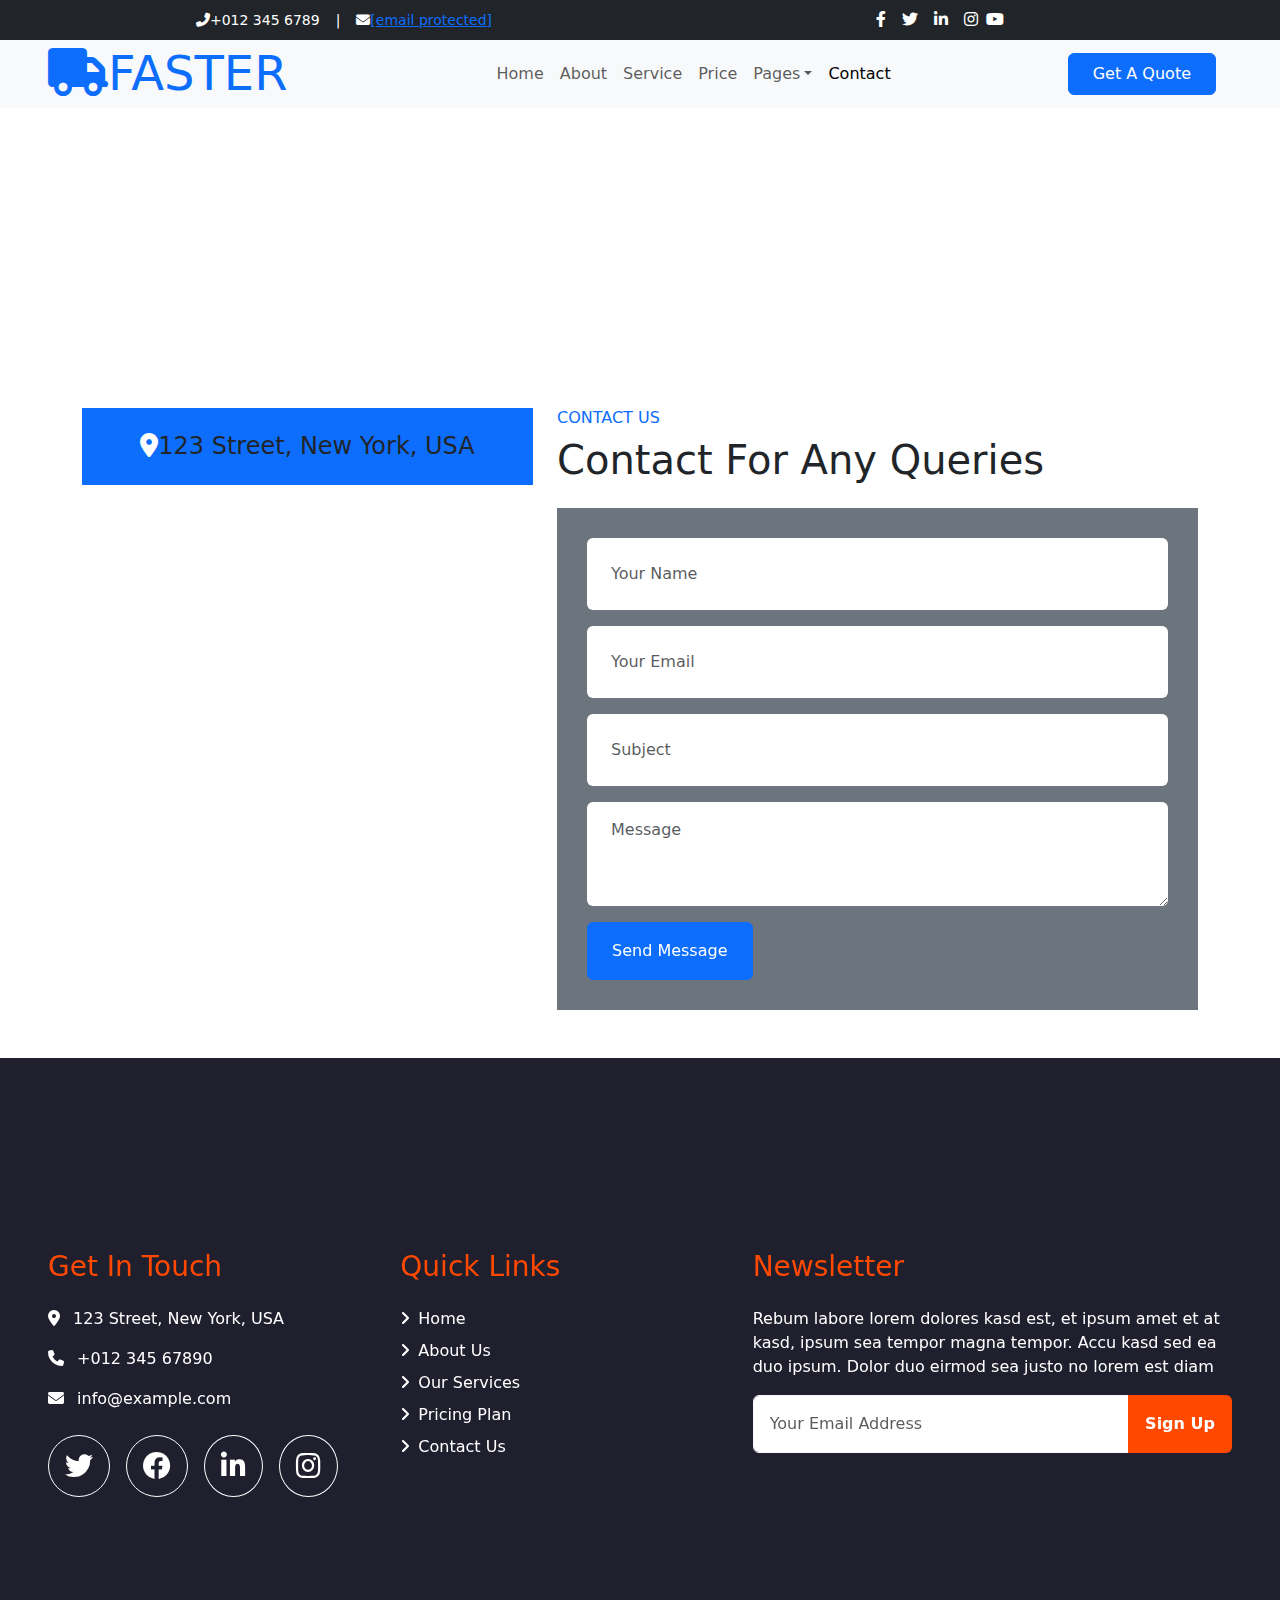
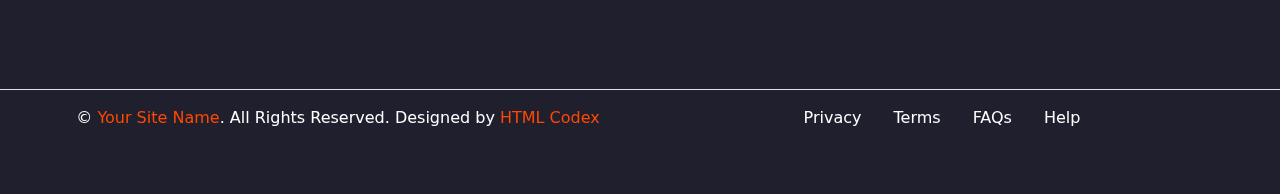
==== contact.html @ 493680a0 "home service about page design complete" ====
<!DOCTYPE html>
<html lang="en">
  <head>
    <meta charset="UTF-8" />
    <meta
      name="viewport"
      content="width=device-width, user-scalable=no, initial-scale=1.0, maximum-scale=1.0, minimum-scale=1.0"
    />
    <meta http-equiv="X-UA-Compatible" content="ie=edge" />
    <title>Document</title>
    <link rel="stylesheet" href="css/bootstrap.css" />
    <link rel="stylesheet" href="css/all.css" />
    <link rel="stylesheet" href="css/owl.carousel.min.css" />
    <link rel="stylesheet" href="css/owl.theme.default.min.css" />
    <link rel="stylesheet" href="css/style.css" />
  </head>
  <body>
    <div class="container-fluid bg-dark">
      <div class="row py-2 px-lg-5">
        <div class="col-lg-6 text-center text-lg-left mb-2 mb-lg-0">
          <div class="d-inline-flex align-items-center text-white">
            <small><i class="fa fa-phone-alt mr-2"></i>+012 345 6789</small>
            <small class="px-3">|</small>
            <small
              ><i class="fa fa-envelope mr-2"></i
              ><a
                href="/cdn-cgi/l/email-protection"
                class="__cf_email__"
                data-cfemail="0b62656d644b6e736a667b676e25686466"
                >[email&#160;protected]</a
              ></small
            >
          </div>
        </div>
        <div class="col-lg-6 text-center text-lg-right">
          <div class="d-inline-flex align-items-center">
            <a class="text-white px-2" href="">
              <i class="fab fa-facebook-f"></i>
            </a>
            <a class="text-white px-2" href="">
              <i class="fab fa-twitter"></i>
            </a>
            <a class="text-white px-2" href="">
              <i class="fab fa-linkedin-in"></i>
            </a>
            <a class="text-white px-2" href="">
              <i class="fab fa-instagram"></i>
            </a>
            <a class="text-white pl-2" href="">
              <i class="fab fa-youtube"></i>
            </a>
          </div>
        </div>
      </div>
    </div>

    <div class="container-fluid p-0">
      <nav
        class="navbar navbar-expand-lg bg-light navbar-light py-3 py-lg-0 px-lg-5"
      >
        <a href="index.html" class="navbar-brand ml-lg-3">
          <h1 class="m-0 display-5 text-uppercase text-primary">
            <i class="fa fa-truck mr-2"></i>Faster
          </h1>
        </a>
        <button
          type="button"
          class="navbar-toggler"
          data-toggle="collapse"
          data-target="#navbarCollapse"
        >
          <span class="navbar-toggler-icon"></span>
        </button>
        <div
          class="collapse navbar-collapse justify-content-between px-lg-3"
          id="navbarCollapse"
        >
          <div class="navbar-nav m-auto py-0">
            <a href="index.html" class="nav-item nav-link">Home</a>
            <a href="about.html" class="nav-item nav-link">About</a>
            <a href="service.html" class="nav-item nav-link">Service</a>
            <a href="price.html" class="nav-item nav-link">Price</a>
            <div class="nav-item dropdown">
              <a
                href="#"
                class="nav-link dropdown-toggle"
                data-toggle="dropdown"
                >Pages</a
              >
              <div class="dropdown-menu rounded-0 m-0">
                <a href="blog.html" class="dropdown-item">Blog Grid</a>
                <a href="single.html" class="dropdown-item">Blog Detail</a>
              </div>
            </div>
            <a href="contact.html" class="nav-item nav-link active">Contact</a>
          </div>
          <a href="" class="btn btn-primary py-2 px-4 d-none d-lg-block"
            >Get A Quote</a
          >
        </div>
      </nav>
    </div>

    <div class="jumbotron jumbotron-fluid mb-5">
      <div class="container text-center py-5">
        <h1 class="text-white display-3">Contact</h1>
        <div class="d-inline-flex align-items-center text-white">
          <p class="m-0"><a class="text-white" href="">Home</a></p>
          <i class="fa fa-circle px-3"></i>
          <p class="m-0">Contact</p>
        </div>
      </div>
    </div>

    <div class="container-fluid py-5">
      <div class="container">
        <div class="row">
          <div class="col-lg-5 pb-4 pb-lg-0">
            <div class="bg-primary text-dark text-center p-4">
              <h4 class="m-0">
                <i class="fa fa-map-marker-alt text-white mr-2"></i>123 Street,
                New York, USA
              </h4>
            </div>
            <iframe
              style="width: 100%; height: 470px"
              src="https://www.google.com/maps/embed?pb=!1m18!1m12!1m3!1d3001156.4288297426!2d-78.01371936852176!3d42.72876761954724!2m3!1f0!2f0!3f0!3m2!1i1024!2i768!4f13.1!3m3!1m2!1s0x4ccc4bf0f123a5a9%3A0xddcfc6c1de189567!2sNew%20York%2C%20USA!5e0!3m2!1sen!2sbd!4v1603794290143!5m2!1sen!2sbd"
              frameborder="0"
              style="border: 0"
              allowfullscreen=""
              aria-hidden="false"
              tabindex="0"
            ></iframe>
          </div>
          <div class="col-lg-7">
            <h6 class="text-primary text-uppercase font-weight-bold">
              Contact Us
            </h6>
            <h1 class="mb-4">Contact For Any Queries</h1>
            <div class="contact-form bg-secondary" style="padding: 30px">
              <div id="success"></div>
              <form name="sentMessage" id="contactForm" novalidate="novalidate">
                <div class="control-group">
                  <input
                    type="text"
                    class="form-control border-0 p-4"
                    id="name"
                    placeholder="Your Name"
                    required="required"
                    data-validation-required-message="Please enter your name"
                  />
                  <p class="help-block text-danger"></p>
                </div>
                <div class="control-group">
                  <input
                    type="email"
                    class="form-control border-0 p-4"
                    id="email"
                    placeholder="Your Email"
                    required="required"
                    data-validation-required-message="Please enter your email"
                  />
                  <p class="help-block text-danger"></p>
                </div>
                <div class="control-group">
                  <input
                    type="text"
                    class="form-control border-0 p-4"
                    id="subject"
                    placeholder="Subject"
                    required="required"
                    data-validation-required-message="Please enter a subject"
                  />
                  <p class="help-block text-danger"></p>
                </div>
                <div class="control-group">
                  <textarea
                    class="form-control border-0 py-3 px-4"
                    rows="3"
                    id="message"
                    placeholder="Message"
                    required="required"
                    data-validation-required-message="Please enter your message"
                  ></textarea>
                  <p class="help-block text-danger"></p>
                </div>
                <div>
                  <button
                    class="btn btn-primary py-3 px-4"
                    type="submit"
                    id="sendMessageButton"
                  >
                    Send Message
                  </button>
                </div>
              </form>
            </div>
          </div>
        </div>
      </div>
    </div>

    <!-- ================footer start ====================-->
    <footer class="bg-dark-navy">
      <section class="py-5">
        <div class="container-fluid text-white mt-5 py-5 px-sm-3 px-md-5">
          <div class="row pt-5">
            <div class="col-lg-7 col-md-6">
              <div class="row">
                <div class="col-md-6 mb-5">
                  <h3 class="text-orange mb-4">Get In Touch</h3>
                  <p>
                    <i class="fa-solid fa-location-dot me-2"></i> 123 Street,
                    New York, USA
                  </p>
                  <p><i class="fa-solid fa-phone me-2"></i> +012 345 67890</p>
                  <p>
                    <i class="fa-solid fa-envelope me-2"></i> info@example.com
                  </p>
                  <div class="d-flex justify-content-start mt-4">
                    <a class="me-3 fs-3" href="#">
                      <i class="fa-brands fa-twitter footer-icon-style p-3"></i
                    ></a>
                    <a class="me-3 fs-3" href="#">
                      <i class="fa-brands fa-facebook footer-icon-style p-3"></i
                    ></a>
                    <a class="me-3 fs-3" href="#">
                      <i
                        class="fa-brands fa-linkedin-in footer-icon-style p-3"
                      ></i
                    ></a>
                    <a class="fs-3" href="#">
                      <i
                        class="fa-brands fa-instagram footer-icon-style p-3"
                      ></i
                    ></a>
                  </div>
                </div>
                <div class="col-md-6 mb-5">
                  <h3 class="text-orange mb-4">Quick Links</h3>
                  <div class="d-flex flex-column justify-content-start">
                    <a class="text-white mb-2 footer-menu" href="#"
                      ><i class="fa fa-angle-right me-2"></i>Home</a
                    >
                    <a class="text-white mb-2 footer-menu" href="#"
                      ><i class="fa fa-angle-right me-2"></i>About Us</a
                    >
                    <a class="text-white mb-2 footer-menu" href="#"
                      ><i class="fa fa-angle-right me-2"></i>Our Services</a
                    >
                    <a class="text-white mb-2 footer-menu" href="#"
                      ><i class="fa fa-angle-right me-2"></i>Pricing Plan</a
                    >
                    <a class="text-white footer-menu" href="#"
                      ><i class="fa fa-angle-right me-2"></i>Contact Us</a
                    >
                  </div>
                </div>
              </div>
            </div>

            <div class="col-lg-5 col-md-6 mb-5">
              <h3 class="text-orange mb-4">Newsletter</h3>
              <p>
                Rebum labore lorem dolores kasd est, et ipsum amet et at kasd,
                ipsum sea tempor magna tempor. Accu kasd sed ea duo ipsum. Dolor
                duo eirmod sea justo no lorem est diam
              </p>
              <div class="w-100">
                <div class="input-group">
                  <input
                    type="text"
                    class="form-control border-light p-3"
                    placeholder="Your Email Address"
                  />
                  <button
                    class="btn bg-orange p-3 text-white fw-bold"
                    type="button"
                  >
                    Sign Up
                  </button>
                </div>
              </div>
            </div>
          </div>
        </div>
      </section>
      <section class="py-5">
        <div class="container-fluid text-white border-top py-3 px-sm-3 px-md-5">
          <div class="row">
            <div class="col-lg-6 text-center text-md-left mb-3 mb-md-0">
              <p class="m-0 text-white">
                &copy;
                <a href="#" class="footer-text text-orange">Your Site Name</a>.
                All Rights Reserved. Designed by
                <a href="" class="footer-text text-orange">HTML Codex</a>
              </p>
            </div>
            <div class="col-lg-6 text-center text-md-right">
              <ul class="nav d-inline-flex">
                <li class="nav-item">
                  <a class="nav-link text-white py-0" href="#">Privacy</a>
                </li>
                <li class="nav-item">
                  <a class="nav-link text-white py-0" href="#">Terms</a>
                </li>
                <li class="nav-item">
                  <a class="nav-link text-white py-0" href="#">FAQs</a>
                </li>
                <li class="nav-item">
                  <a class="nav-link text-white py-0" href="#">Help</a>
                </li>
              </ul>
            </div>
          </div>
        </div>
      </section>
    </footer>
    <!-- ============ footer end ================= -->

    <script src="js/all.min.js"></script>
    <script src="js/jquery.min.js"></script>
    <script src="js/owl.carousel.js"></script>
    <script src="js/bootstrap.bundle.js"></script>
    <script src="js/custom.js"></script>
  </body>
</html>
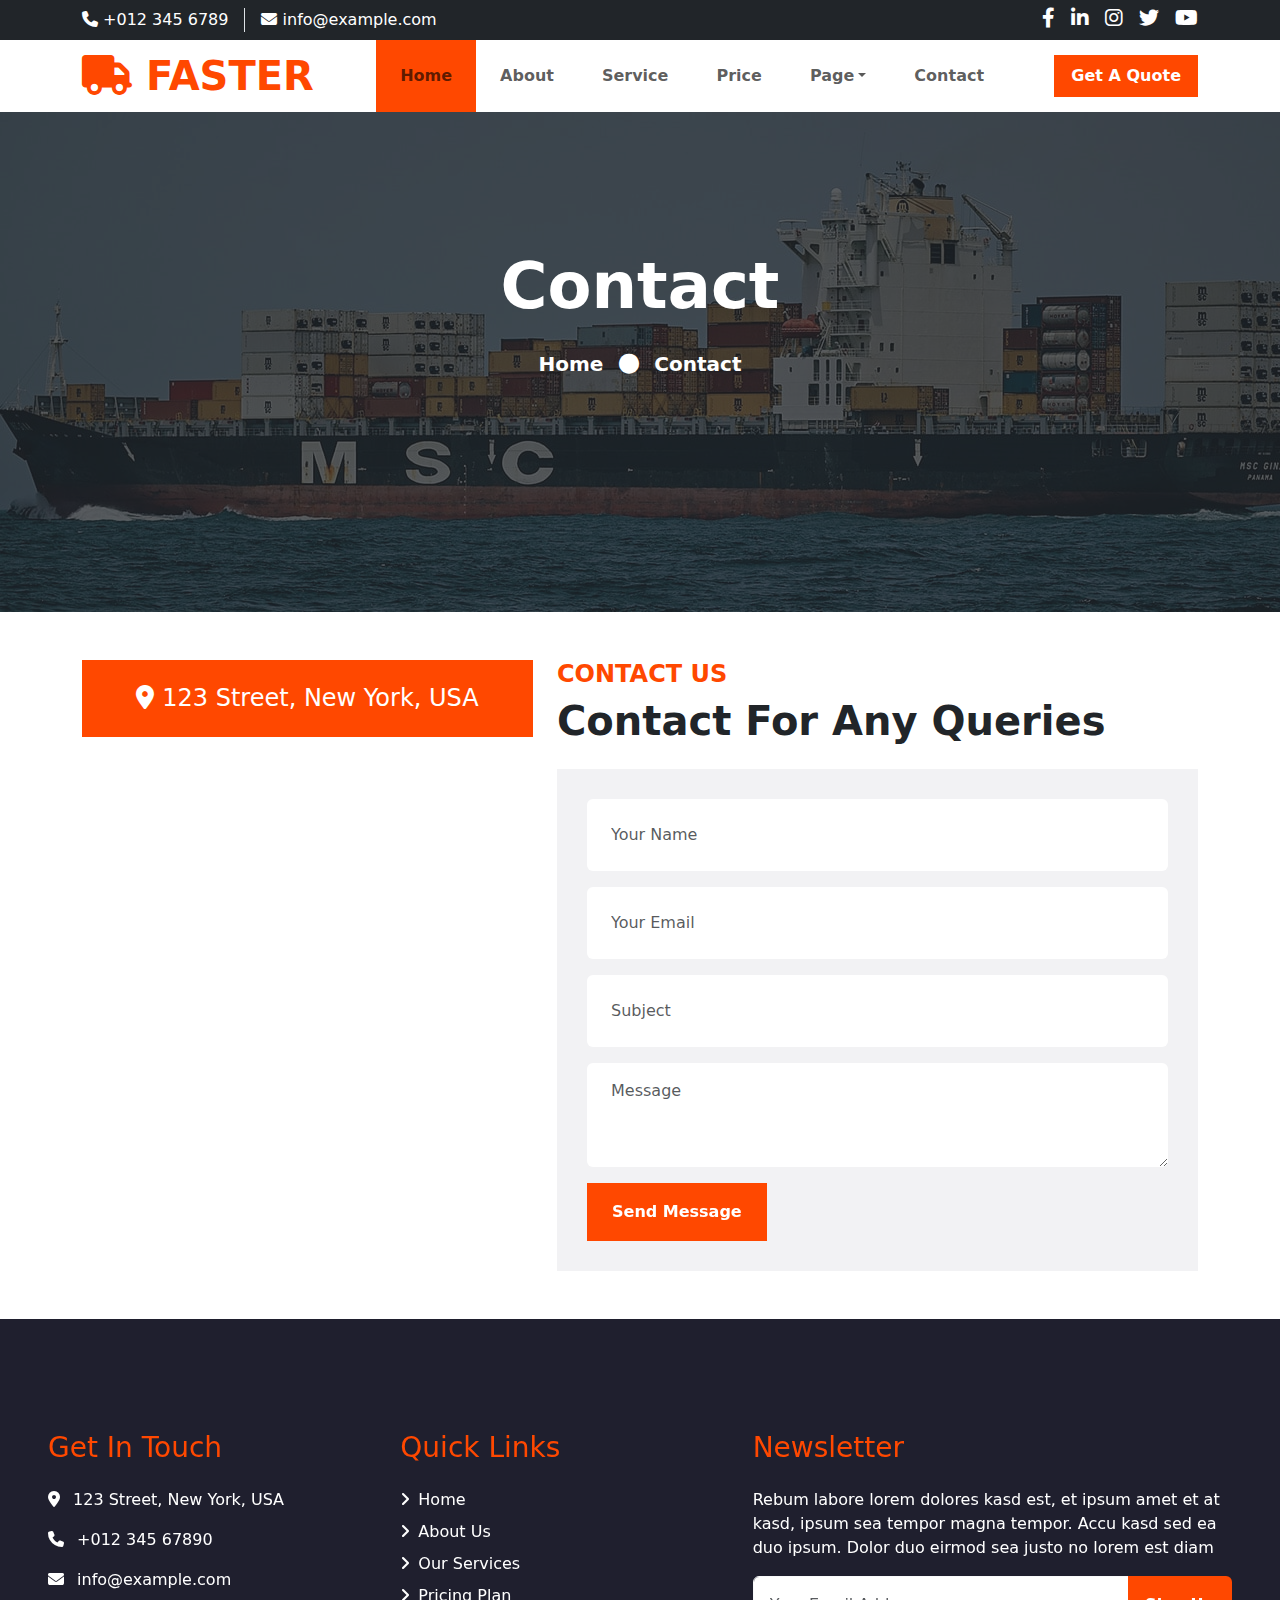
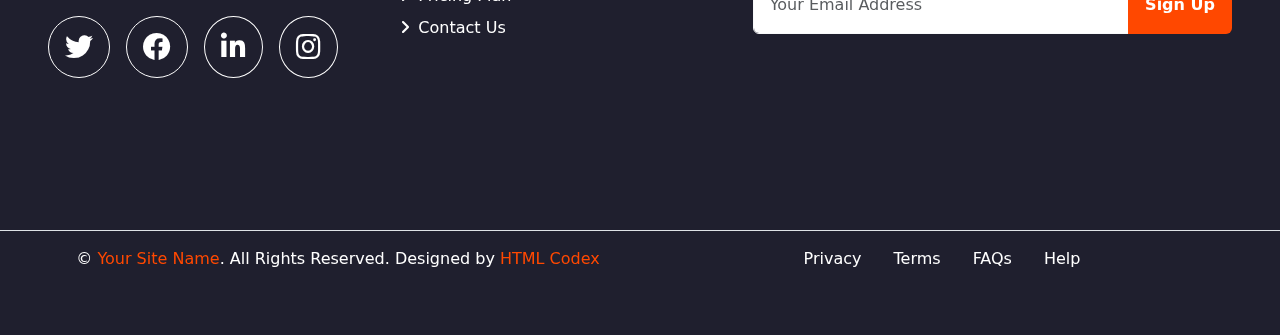
==== commit 1c692613: "contact page complete" ====
--- a/contact.html
+++ b/contact.html
@@ -7,7 +7,7 @@
       content="width=device-width, user-scalable=no, initial-scale=1.0, maximum-scale=1.0, minimum-scale=1.0"
     />
     <meta http-equiv="X-UA-Compatible" content="ie=edge" />
-    <title>Document</title>
+    <title>Contact Page</title>
     <link rel="stylesheet" href="css/bootstrap.css" />
     <link rel="stylesheet" href="css/all.css" />
     <link rel="stylesheet" href="css/owl.carousel.min.css" />
@@ -15,110 +15,133 @@
     <link rel="stylesheet" href="css/style.css" />
   </head>
   <body>
-    <div class="container-fluid bg-dark">
-      <div class="row py-2 px-lg-5">
-        <div class="col-lg-6 text-center text-lg-left mb-2 mb-lg-0">
-          <div class="d-inline-flex align-items-center text-white">
-            <small><i class="fa fa-phone-alt mr-2"></i>+012 345 6789</small>
-            <small class="px-3">|</small>
-            <small
-              ><i class="fa fa-envelope mr-2"></i
-              ><a
-                href="/cdn-cgi/l/email-protection"
-                class="__cf_email__"
-                data-cfemail="0b62656d644b6e736a667b676e25686466"
-                >[email&#160;protected]</a
-              ></small
-            >
-          </div>
-        </div>
-        <div class="col-lg-6 text-center text-lg-right">
-          <div class="d-inline-flex align-items-center">
-            <a class="text-white px-2" href="">
-              <i class="fab fa-facebook-f"></i>
-            </a>
-            <a class="text-white px-2" href="">
-              <i class="fab fa-twitter"></i>
-            </a>
-            <a class="text-white px-2" href="">
-              <i class="fab fa-linkedin-in"></i>
-            </a>
-            <a class="text-white px-2" href="">
-              <i class="fab fa-instagram"></i>
-            </a>
-            <a class="text-white pl-2" href="">
-              <i class="fab fa-youtube"></i>
-            </a>
+    <header>
+      <!--    header section-1  -->
+      <section class="bg-dark text-white py-2">
+        <div class="container">
+          <div class="row">
+            <div class="col-sm-12 col-md-6">
+              <ul class="nav">
+                <li class="pe-3 border-end">
+                  <i class="fa fa-phone"></i> +012 345 6789
+                </li>
+                <li class="ps-3">
+                  <i class="fa fa-envelope"></i> info@example.com
+                </li>
+              </ul>
+            </div>
+
+            <div class="col-sm-12 col-md-6">
+              <ul class="nav float-end mt-sm-3 mt-md-0">
+                <li class="me-3">
+                  <a href="" class="text-white"
+                    ><i class="fa-brands fa-facebook-f fs-5"></i
+                  ></a>
+                </li>
+                <li class="me-3">
+                  <a href="" class="text-white"
+                    ><i class="fa-brands fa-linkedin-in fs-5"></i
+                  ></a>
+                </li>
+                <li class="me-3">
+                  <a href="" class="text-white"
+                    ><i class="fa-brands fa-instagram fs-5"></i
+                  ></a>
+                </li>
+                <li class="me-3">
+                  <a href="" class="text-white"
+                    ><i class="fa-brands fa-twitter fs-5"></i
+                  ></a>
+                </li>
+                <li>
+                  <a href="" class="text-white"
+                    ><i class="fa-brands fa-youtube fs-5"></i
+                  ></a>
+                </li>
+              </ul>
+            </div>
+          </div>
+        </div>
+      </section>
+
+      <nav class="navbar navbar-expand p-0">
+        <div class="container">
+          <a href="" class="navbar-brand text-orange fw-bolder fs-1"
+            ><i class="fa-solid fa-truck"></i> FASTER</a
+          >
+
+          <button
+            type="button"
+            class="navbar-toggler"
+            data-toggle="collapse"
+            data-target="#navbarCollapse"
+          >
+            <span class="navbar-toggler-icon"></span>
+          </button>
+
+          <ul class="navbar-nav mx-auto fw-bold">
+            <li><a href="" class="nav-link nav-menu bg-orange p-4">Home</a></li>
+            <li>
+              <a href="about.html" class="nav-link nav-menu p-4">About</a>
+            </li>
+            <li>
+              <a href="service.html" class="nav-link nav-menu p-4">Service</a>
+            </li>
+            <li><a href="" class="nav-link nav-menu p-4">Price</a></li>
+            <li class="dropdown nav-item">
+              <a
+                href=""
+                class="nav-link nav-menu p-4 dropdown-toggle"
+                data-bs-toggle="dropdown"
+                >Page</a
+              >
+              <ul class="dropdown-menu">
+                <li><a href="" class="dropdown-item">Page-1</a></li>
+                <li><a href="" class="dropdown-item">Page-2</a></li>
+              </ul>
+            </li>
+            <li>
+              <a href="contact.html" class="nav-link nav-menu p-4">Contact</a>
+            </li>
+          </ul>
+          <ul class="navbar-nav">
+            <li>
+              <a
+                href=""
+                class="nav-link nav-menu bg-orange btn text-white fw-bold rounded-0 px-3"
+                >Get A Quote</a
+              >
+            </li>
+          </ul>
+        </div>
+      </nav>
+    </header>
+
+    <section class="banner-section">
+      <div class="container-fluid bg-dark h-100 bg-opacity-75">
+        <div class="row">
+          <div class="col-md-6 mx-auto">
+            <div class="card card-body banner-card bg-transparent border-0">
+              <h2 class="text-white display-3 text-center mb-4 fw-bolder">
+                Contact
+              </h2>
+              <p class="text-white text-center fw-bolder fs-5 mb-5">
+                <a href="index.html" class="text-white footer-menu me-3">Home</a
+                ><i class="fa-solid fa-circle me-2"></i> Contact
+              </p>
+            </div>
           </div>
         </div>
       </div>
-    </div>
-
-    <div class="container-fluid p-0">
-      <nav
-        class="navbar navbar-expand-lg bg-light navbar-light py-3 py-lg-0 px-lg-5"
-      >
-        <a href="index.html" class="navbar-brand ml-lg-3">
-          <h1 class="m-0 display-5 text-uppercase text-primary">
-            <i class="fa fa-truck mr-2"></i>Faster
-          </h1>
-        </a>
-        <button
-          type="button"
-          class="navbar-toggler"
-          data-toggle="collapse"
-          data-target="#navbarCollapse"
-        >
-          <span class="navbar-toggler-icon"></span>
-        </button>
-        <div
-          class="collapse navbar-collapse justify-content-between px-lg-3"
-          id="navbarCollapse"
-        >
-          <div class="navbar-nav m-auto py-0">
-            <a href="index.html" class="nav-item nav-link">Home</a>
-            <a href="about.html" class="nav-item nav-link">About</a>
-            <a href="service.html" class="nav-item nav-link">Service</a>
-            <a href="price.html" class="nav-item nav-link">Price</a>
-            <div class="nav-item dropdown">
-              <a
-                href="#"
-                class="nav-link dropdown-toggle"
-                data-toggle="dropdown"
-                >Pages</a
-              >
-              <div class="dropdown-menu rounded-0 m-0">
-                <a href="blog.html" class="dropdown-item">Blog Grid</a>
-                <a href="single.html" class="dropdown-item">Blog Detail</a>
-              </div>
-            </div>
-            <a href="contact.html" class="nav-item nav-link active">Contact</a>
-          </div>
-          <a href="" class="btn btn-primary py-2 px-4 d-none d-lg-block"
-            >Get A Quote</a
-          >
-        </div>
-      </nav>
-    </div>
-
-    <div class="jumbotron jumbotron-fluid mb-5">
-      <div class="container text-center py-5">
-        <h1 class="text-white display-3">Contact</h1>
-        <div class="d-inline-flex align-items-center text-white">
-          <p class="m-0"><a class="text-white" href="">Home</a></p>
-          <i class="fa fa-circle px-3"></i>
-          <p class="m-0">Contact</p>
-        </div>
-      </div>
-    </div>
+    </section>
 
     <div class="container-fluid py-5">
       <div class="container">
         <div class="row">
           <div class="col-lg-5 pb-4 pb-lg-0">
-            <div class="bg-primary text-dark text-center p-4">
+            <div class="bg-orange text-white text-center p-4">
               <h4 class="m-0">
-                <i class="fa fa-map-marker-alt text-white mr-2"></i>123 Street,
+                <i class="fa fa-map-marker-alt text-white me-2"></i>123 Street,
                 New York, USA
               </h4>
             </div>
@@ -133,11 +156,9 @@
             ></iframe>
           </div>
           <div class="col-lg-7">
-            <h6 class="text-primary text-uppercase font-weight-bold">
-              Contact Us
-            </h6>
-            <h1 class="mb-4">Contact For Any Queries</h1>
-            <div class="contact-form bg-secondary" style="padding: 30px">
+            <h6 class="text-orange text-uppercase fw-bold fs-4">Contact Us</h6>
+            <h1 class="mb-4 fw-bolder fs-1">Contact For Any Queries</h1>
+            <div class="contact-form bg" style="padding: 30px">
               <div id="success"></div>
               <form name="sentMessage" id="contactForm" novalidate="novalidate">
                 <div class="control-group">
@@ -186,7 +207,7 @@
                 </div>
                 <div>
                   <button
-                    class="btn btn-primary py-3 px-4"
+                    class="btn bg-orange py-3 px-4 rounded-0 text-white fw-bold"
                     type="submit"
                     id="sendMessageButton"
                   >
@@ -202,9 +223,9 @@
 
     <!-- ================footer start ====================-->
     <footer class="bg-dark-navy">
-      <section class="py-5">
+      <section class="py-2">
         <div class="container-fluid text-white mt-5 py-5 px-sm-3 px-md-5">
-          <div class="row pt-5">
+          <div class="row pt-2">
             <div class="col-lg-7 col-md-6">
               <div class="row">
                 <div class="col-md-6 mb-5">
